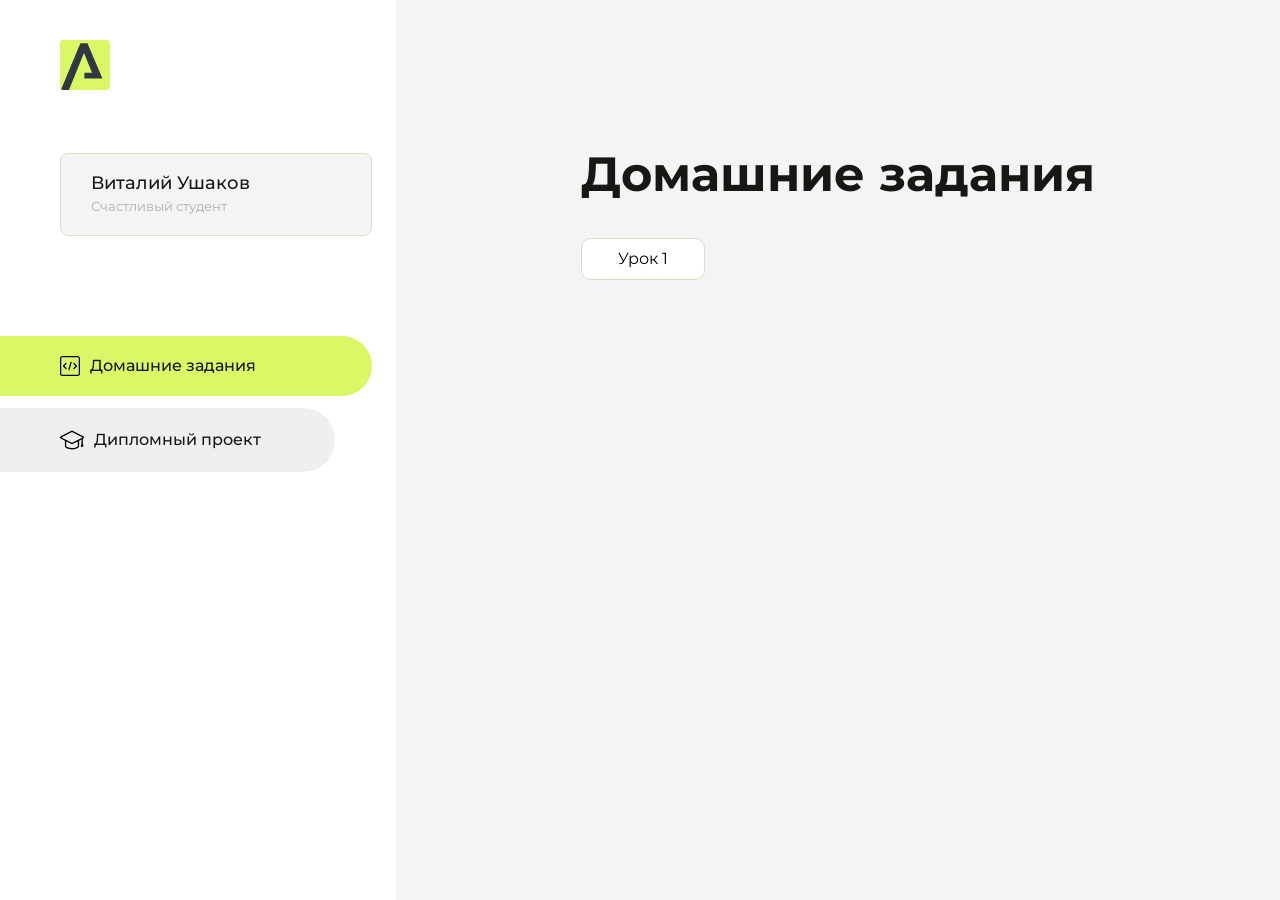
==== index.html @ 123d0b93 "kommit №1" ====
<!DOCTYPE html>
<html lang="en">
<head>
    <meta charset="UTF-8">
    <meta name="viewport" content="width=device-width, initial-scale=1.0">
    <title>Домашняя работа</title>
    <link rel="shortcut icon" href="src/logo.ico" type="image/x-icon">
    <link rel="preconnect" href="https://fonts.googleapis.com">
    <link rel="preconnect" href="https://fonts.gstatic.com" crossorigin>
    <link href="https://fonts.googleapis.com/css2?family=Montserrat:wght@400;500;700&family=Rubik:wght@500&display=swap"
          rel="stylesheet">
    <link rel="stylesheet" href="src/style.css">
</head>
<body id="body">
<div class="overlay" id="overlay"></div>
<div class="layout">
    <div class="burger" id="burger">
        <svg viewBox="0 0 24 24" fill="none" xmlns="http://www.w3.org/2000/svg">
            <g id="SVGRepo_bgCarrier" stroke-width="0"></g>
            <g id="SVGRepo_tracerCarrier" stroke-linecap="round" stroke-linejoin="round"></g>
            <g id="SVGRepo_iconCarrier">
                <path d="M4 18L20 18" stroke="#DAF765" stroke-width="2" stroke-linecap="round"></path>
                <path d="M4 12L20 12" stroke="#DAF765" stroke-width="2" stroke-linecap="round"></path>
                <path d="M4 6L20 6" stroke="#DAF765" stroke-width="2" stroke-linecap="round"></path>
            </g>
        </svg>
    </div>
    <aside class="sidebar" id="sidebar">
        <div class="sidebar__inner">
            <div class="logo">
                <svg width="50" height="50" viewBox="0 0 50 50" fill="none" xmlns="http://www.w3.org/2000/svg">
                    <g clip-path="url(#clip0_513_74730)">
                        <path d="M46.17 -0.257004H3.83C1.57281 -0.257004 -0.257 1.57281 -0.257 3.83V46.17C-0.257 48.4272 1.57281 50.257 3.83 50.257H46.17C48.4272 50.257 50.257 48.4272 50.257 46.17V3.83C50.257 1.57281 48.4272 -0.257004 46.17 -0.257004Z"
                              fill="#DAF765"/>
                        <path d="M24.375 38.4H42.461L27.441 3.1585H20.4355C20.4355 3.1585 6.7895 35.881 1.1945 49.294C2.015 50.0275 3.0945 50.257 3.6945 50.257H8.8445L23.954 13.07L32.0465 32.8285H24.375V38.4Z"
                              fill="#323843"/>
                    </g>
                    <defs>
                        <clipPath id="clip0_513_74730">
                            <rect width="50" height="50" fill="white"/>
                        </clipPath>
                    </defs>
                </svg>
            </div>
            <div class="sidebar__user">
                <div class="sidebar__name">Виталий Ушаков</div>
                <div class="sidebar__text">Счастливый студент</div>
            </div>
            <div class="sidebar__tabs">
                <div class="sidebar__item">
                    <button class="sidebar__button active" id="tasks">
                        <svg xmlns="http://www.w3.org/2000/svg" width="20" height="20" viewBox="0 0 20 20" fill="none">
                            <g clip-path="url(#clip0_704_74543)">
                                <path d="M17.7083 20H2.29167C1.0275 20 0 18.9725 0 17.7083V2.29167C0 1.0275 1.0275 0 2.29167 0H17.7083C18.9725 0 20 1.0275 20 2.29167V17.7083C20 18.9725 18.9725 20 17.7083 20ZM2.29167 1.25C1.7175 1.25 1.25 1.7175 1.25 2.29167V17.7083C1.25 18.2825 1.7175 18.75 2.29167 18.75H17.7083C18.2825 18.75 18.75 18.2825 18.75 17.7083V2.29167C18.75 1.7175 18.2825 1.25 17.7083 1.25H2.29167Z"
                                      fill="black"/>
                                <path d="M6.04167 13.125C5.88167 13.125 5.72167 13.0642 5.6 12.9417L3.1 10.4417C2.85583 10.1975 2.85583 9.80167 3.1 9.5575L5.6 7.0575C5.84417 6.81333 6.24 6.81333 6.48417 7.0575C6.72833 7.30167 6.72833 7.6975 6.48417 7.94167L4.42583 10L6.48417 12.0583C6.72833 12.3025 6.72833 12.6983 6.48417 12.9425C6.36167 13.0642 6.20167 13.125 6.04167 13.125Z"
                                      fill="black"/>
                                <path d="M8.95833 14.1667C8.9 14.1667 8.84 14.1583 8.78167 14.1417C8.45083 14.0442 8.26083 13.6967 8.35833 13.3658L10.4417 6.28251C10.5392 5.95084 10.8892 5.76417 11.2175 5.85917C11.5483 5.95667 11.7383 6.30417 11.6408 6.63501L9.5575 13.7183C9.47833 13.9908 9.22833 14.1667 8.95833 14.1667Z"
                                      fill="black"/>
                                <path d="M13.9583 13.125C13.7983 13.125 13.6383 13.0642 13.5167 12.9417C13.2725 12.6975 13.2725 12.3017 13.5167 12.0575L15.575 9.99916L13.5167 7.94083C13.2725 7.69666 13.2725 7.30083 13.5167 7.05666C13.7608 6.81249 14.1567 6.81249 14.4008 7.05666L16.9008 9.55666C17.145 9.80083 17.145 10.1967 16.9008 10.4408L14.4008 12.9408C14.2783 13.0642 14.1183 13.125 13.9583 13.125Z"
                                      fill="black"/>
                            </g>
                            <defs>
                                <clipPath id="clip0_704_74543">
                                    <rect width="20" height="20" fill="white"/>
                                </clipPath>
                            </defs>
                        </svg>
                        <span>Домашние задания</span></button>
                </div>
                <div class="sidebar__item">
                    <button class="sidebar__button" id="diplom">
                        <svg xmlns="http://www.w3.org/2000/svg" width="24" height="24" viewBox="0 0 24 24" fill="none">
                            <g clip-path="url(#clip0_704_74553)">
                                <path d="M23.2628 10.5971C23.7176 10.365 24 9.90375 24 9.39337C24 8.883 23.7176 8.42175 23.2628 8.18962L12.6135 2.75362C12.2291 2.55824 11.7705 2.55787 11.3854 2.75399L0.736875 8.19C0.282375 8.42175 0 8.883 0 9.39337C0 9.90375 0.282375 10.365 0.736875 10.5971L4.89038 12.7177V18.2074C4.89038 19.8154 8.412 21.393 12 21.393C15.5884 21.393 19.1096 19.815 19.1096 18.2074V12.7174L21.4609 11.517V15.8017L20.901 17.2305C20.7409 17.6389 20.7934 18.0994 21.0405 18.4616C21.2876 18.8246 21.6979 19.041 22.1366 19.041C22.5754 19.041 22.9852 18.8246 23.2324 18.462C23.4795 18.099 23.532 17.6385 23.3719 17.2301L22.8124 15.8021V10.827L23.2628 10.5971ZM17.7623 18.1721C17.6198 18.6375 15.3491 20.0419 12 20.0419C8.65088 20.0419 6.38025 18.6375 6.2415 18.2074V12.3037L6.23887 12.3019C6.23812 12.057 6.1065 11.8207 5.87325 11.7019L1.3515 9.39337L12 3.95737L22.6489 9.39337L12 14.8294L5.87325 11.7019C5.54063 11.5331 4.6695 11.6674 4.5 12C4.33012 12.3322 4.55813 12.5479 4.89038 12.7177L11.3857 16.0331C11.5781 16.1314 11.7889 16.1805 12 16.1805C12.2107 16.1805 12.4222 16.1314 12.6146 16.0331L17.7593 13.407L17.7623 18.1721Z"
                                      fill="black"/>
                            </g>
                            <defs>
                                <clipPath id="clip0_704_74553">
                                    <rect width="24" height="24" fill="white"/>
                                </clipPath>
                            </defs>
                        </svg>
                        <span>Дипломный проект</span></button>
                </div>
            </div>
        </div>

    </aside>
    <div class="content">
        <div class="container">
            <div class="content__block" id="tasksBlock">
                <div class="content__title">Домашние задания</div>
                <ul class="content__list">
                    <li class="content__list-item">
                        <a href="lesson1/index.html">Урок 1</a>
                    </li>
                </ul>
            </div>
            <div class="content__block hidden" id="diplomBlock">
                <div class="content__title">Дипломный проект</div>
                <div class="content__list-diplom">
                    <a href="ПАПКА-С-НОМЕРОМ-УРОКА">Ссылка на ДЗ</a>
                </div>
                <div class="content__decor">
                    <div class="content__decor-text">Давай проверим, чему ты научился!</div>
                    <div class="content__decor-img">
                        <img src="src/decor.png" alt="decor">
                    </div>
                </div>
            </div>
        </div>
    </div>
</div>
<script src="src/index.js"></script>
</body>
</html>
---- src/style.css ----
*{padding: 0;margin: 0;border: 0;}
*,*:before,*:after{-webkit-box-sizing: border-box;box-sizing: border-box;}
:focus,:active{outline: none;}
a:focus,a:active{outline: none;}
nav,footer,header,aside{display: block;}
html,body{
    height:100%;width:100%;
    font-size:100%;line-height:1;-ms-text-size-adjust:100%;-moz-text-size-adjust:100%;-webkit-text-size-adjust:100%;}
input,button,textarea{font-family:inherit;}
input::-ms-clear{display: none;}
button{cursor: pointer;}
button::-moz-focus-inner{padding:0;border:0;}
a,a:visited{text-decoration: none;}
a:hover{text-decoration: none;}
ul li{list-style: none;}
img{vertical-align: top;}
h1,h2,h3,h4,h5,h6{font-size:inherit;font-weight: inherit;}
a{color:inherit;}



body {
    font-family: "Montserrat",SansSerif;
    color: black;
}

body.overflow {
    overflow: hidden;
}



.layout {
    display: -webkit-box;
    display: -ms-flexbox;
    display: flex;
    min-height: 100vh;
}

.sidebar {
    padding: 40px 24px 40px 0;
    -ms-flex-negative: 0;
    flex-shrink: 0;
    background-color: white;
}



.content {
    -webkit-box-flex: 1;
    -ms-flex-positive: 1;
    flex-grow: 1;
    background-color: #F4F4F4;
}

.container {
    display: -webkit-box;
    display: -ms-flexbox;
    display: flex;
    -webkit-box-orient: vertical;
    -webkit-box-direction: normal;
    -ms-flex-direction: column;
    flex-direction: column;
    -webkit-box-pack: center;
    -ms-flex-pack: center;
    justify-content: center;
    -webkit-box-align: center;
    -ms-flex-align: center;
    align-items: center;
    padding: 150px 60px 80px 60px;
}


.logo {
    margin-left: 60px;
    margin-bottom: 60px;
}

.sidebar__user {
    background-color: #F4F4F4;
    padding: 20px 30px;
    margin-left: 60px;
    margin-bottom: 100px;
    border-radius: 8px;
    border: 1px solid #DADEC9;
}

.sidebar__name {
    color:#161814;
    font-size: 18px;
    font-weight: 500;
    margin-bottom: 6px;
}

.sidebar__text {
    color: #AFB1A7;
    font-size: 13px;
    font-weight: 400;
    line-height: 130%; /* 16.9px */
}

.sidebar__item {
    width: 372px;
}

.sidebar__button {
    display: -webkit-box;
    display: -ms-flexbox;
    display: flex;
    -webkit-box-align: center;
    -ms-flex-align: center;
    align-items: center;
    gap: 10px;
    padding: 20px 60px;
    margin-bottom: 12px;
    border-radius: 0px 100px 100px 0px;
    -webkit-transition: all .5s;
    -o-transition: all .5s;
    transition: all .5s;
    cursor: pointer;
    width: 90%;
    color:#161814;
    font-size: 16px;
    font-weight: 500;
}

.sidebar__button.active , .sidebar__button:hover {
    width: 100%;
    background-color: #DAF765;
}


.content__title {
    color: #161814;
    font-size: 48px;
    font-weight: 700;
    margin-bottom: 40px;
}

.content__list {
    display: -webkit-box;
    display: -ms-flexbox;
    display: flex;
    -webkit-box-align: center;
    -ms-flex-align: center;
    align-items: center;
    -ms-flex-wrap: wrap;
    flex-wrap: wrap;
    gap: 20px;
}



.content__list-item  {
    cursor: pointer;
    padding: 12px 18px;
    background-color: #fff;
    border-radius: 10px;
    border: 1px solid #DADEC9;
    -webkit-transition: all .3s;
    -o-transition: all .3s;
    transition: all .3s;
}

.content__list-item:hover,.content__list-diplom:hover {
    background-color: #AFB1A7;
}

li a {
    padding: 12px 18px;

}


.content__list-diplom {
    -webkit-transition: all .3s;
    -o-transition: all .3s;
    transition: all .3s;
    display: inline-block;
    padding: 12px 18px;
    background-color: #fff;
    border-radius: 10px;
    border: 1px solid #DADEC9;
}

.content__decor {
    display: -webkit-box;
    display: -ms-flexbox;
    display: flex;
    -webkit-box-align: center;
    -ms-flex-align: center;
    align-items: center;
}

.content__decor-text {
    color:#BEDD44;
    font-size: 36px;
    font-weight: 700;
    line-height: 110%; /* 39.6px */
}

.content__block {
    max-width: 1200px;
}

.content__block.hidden {
    display: none;
}

.content__decor-img img{
    width: 100%;
}

.burger {
    display: none;
    padding: 5px;
    position: fixed;
    top: 3%;
    right: 7%;
    width: 40px;
    height: 40px;
    background-color: #161814;
    border-radius: 50%;
    z-index: 10;
    border: 1px solid #DAF765;
}

@media (max-width: 768px) {
    .burger {
        display: block;
    }

    .sidebar {
        -webkit-transition: all .3s;
        -o-transition: all .3s;
        transition: all .3s;
        -webkit-transform: translateX(-100%);
        -ms-transform: translateX(-100%);
        transform: translateX(-100%);
        position: fixed;
        top: 0;
        left: 0;
        bottom: 0;
        z-index: 5;
    }

    .sidebar.show {
        -webkit-transform: translateX(0%);
        -ms-transform: translateX(0%);
        transform: translateX(0%);
    }

    .overlay {
        opacity: 0;
        pointer-events: none;
        -webkit-transition: all .3s;
        -o-transition: all .3s;
        transition: all .3s;
        position: absolute;
        top: 0;
        right: 0;
        left: 0;
        bottom: 0;
        z-index: 3;
        background-color: #000000e0;
    }

    .overlay.show {
        opacity: 1;
        pointer-events: all;
    }

    .container {
        padding: 40px 20px;
        min-height: 100%;
    }

    .content__decor {
        margin-top: 20px;
        -webkit-box-orient: vertical;
        -webkit-box-direction: normal;
        -ms-flex-direction: column;
        flex-direction: column;
    }
}

@media (max-width: 400px) {
    .sidebar__user {
        margin-left: 0;
    }
}
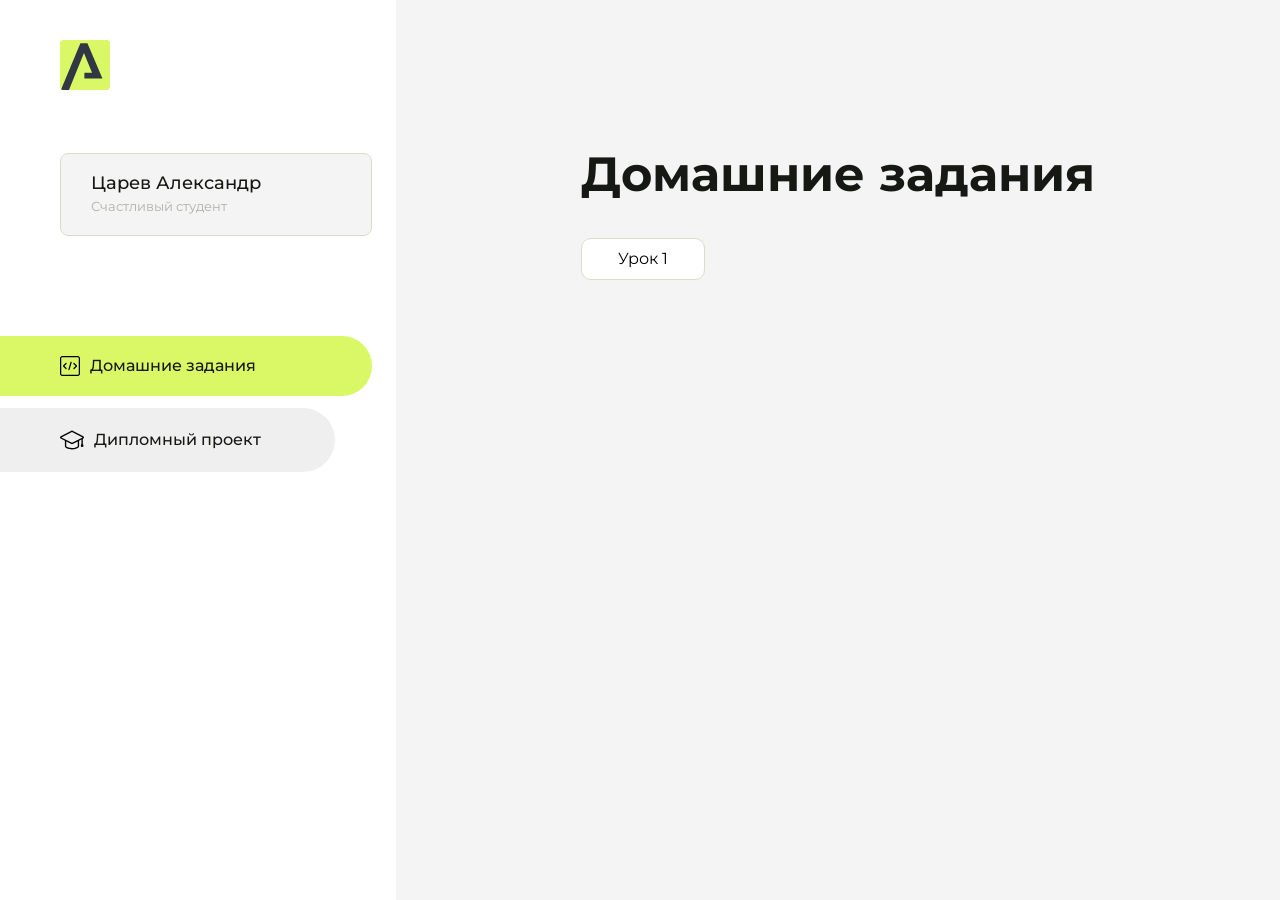
==== commit 50ee9d65: "index.html" ====
--- a/index.html
+++ b/index.html
@@ -43,7 +43,7 @@
                 </svg>
             </div>
             <div class="sidebar__user">
-                <div class="sidebar__name">Виталий Ушаков</div>
+                <div class="sidebar__name">Царев Александр</div>
                 <div class="sidebar__text">Счастливый студент</div>
             </div>
             <div class="sidebar__tabs">
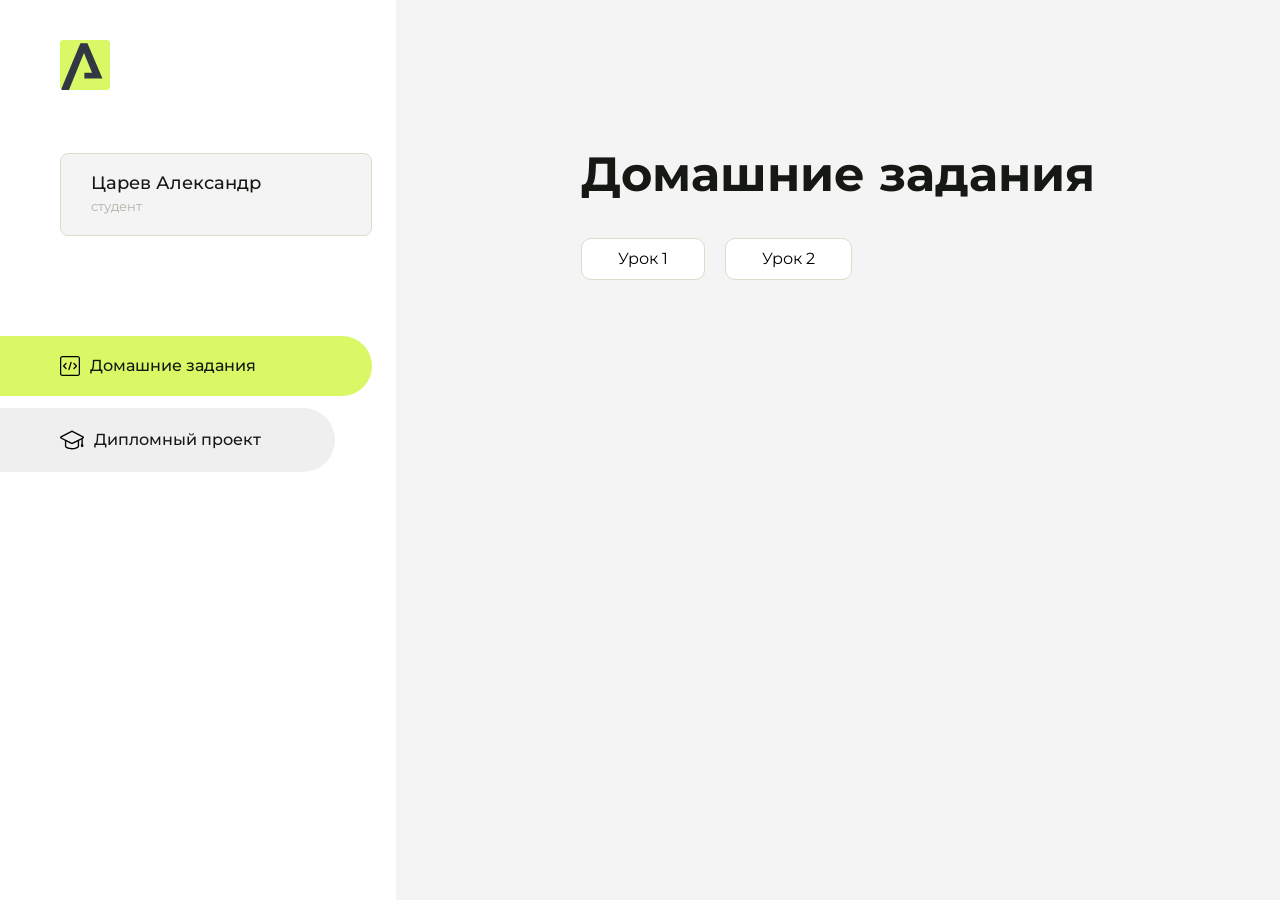
==== commit ccbca6ec: "Update index.html" ====
--- a/index.html
+++ b/index.html
@@ -44,7 +44,7 @@
             </div>
             <div class="sidebar__user">
                 <div class="sidebar__name">Царев Александр</div>
-                <div class="sidebar__text">Счастливый студент</div>
+                <div class="sidebar__text">студент</div>
             </div>
             <div class="sidebar__tabs">
                 <div class="sidebar__item">
@@ -93,7 +93,10 @@
                 <div class="content__title">Домашние задания</div>
                 <ul class="content__list">
                     <li class="content__list-item">
-                        <a href="lesson1/index.html">Урок 1</a>
+                        <a href="123/index.html">Урок 1</a>
+                    </li>
+                    <li class="content__list-item">
+                        <a href="fgfg/index.html">Урок 2</a>
                     </li>
                 </ul>
             </div>
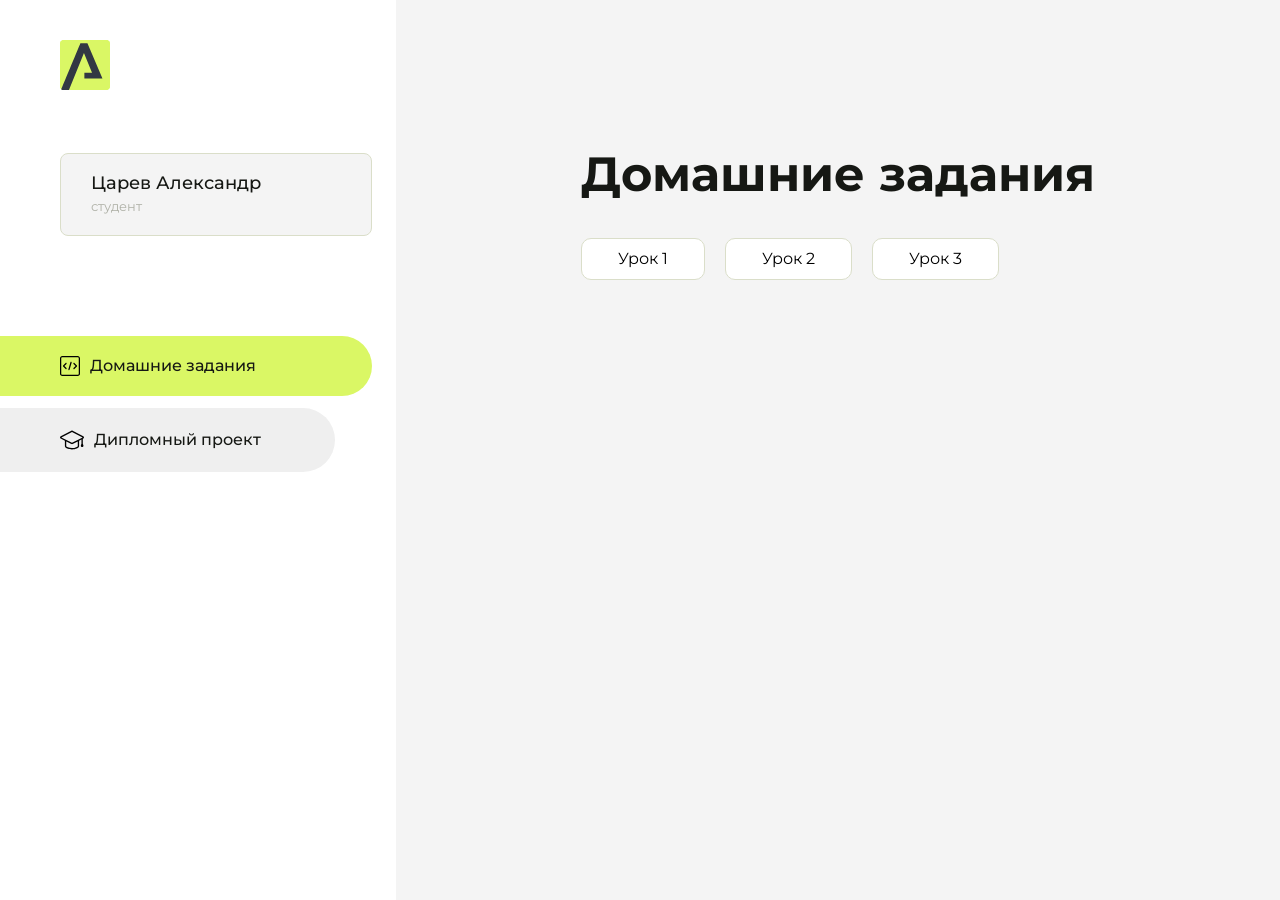
==== commit 6e852b2a: "Update index.html" ====
--- a/index.html
+++ b/index.html
@@ -96,7 +96,10 @@
                         <a href="123/index.html">Урок 1</a>
                     </li>
                     <li class="content__list-item">
-                        <a href="fgfg/index.html">Урок 2</a>
+                        <a href="Практическое задание (разметка статьи)">Урок 2</a>
+                    </li>
+                    <li class="content__list-item">
+                        <a href="fgfg/index.html">Урок 3</a>
                     </li>
                 </ul>
             </div>
